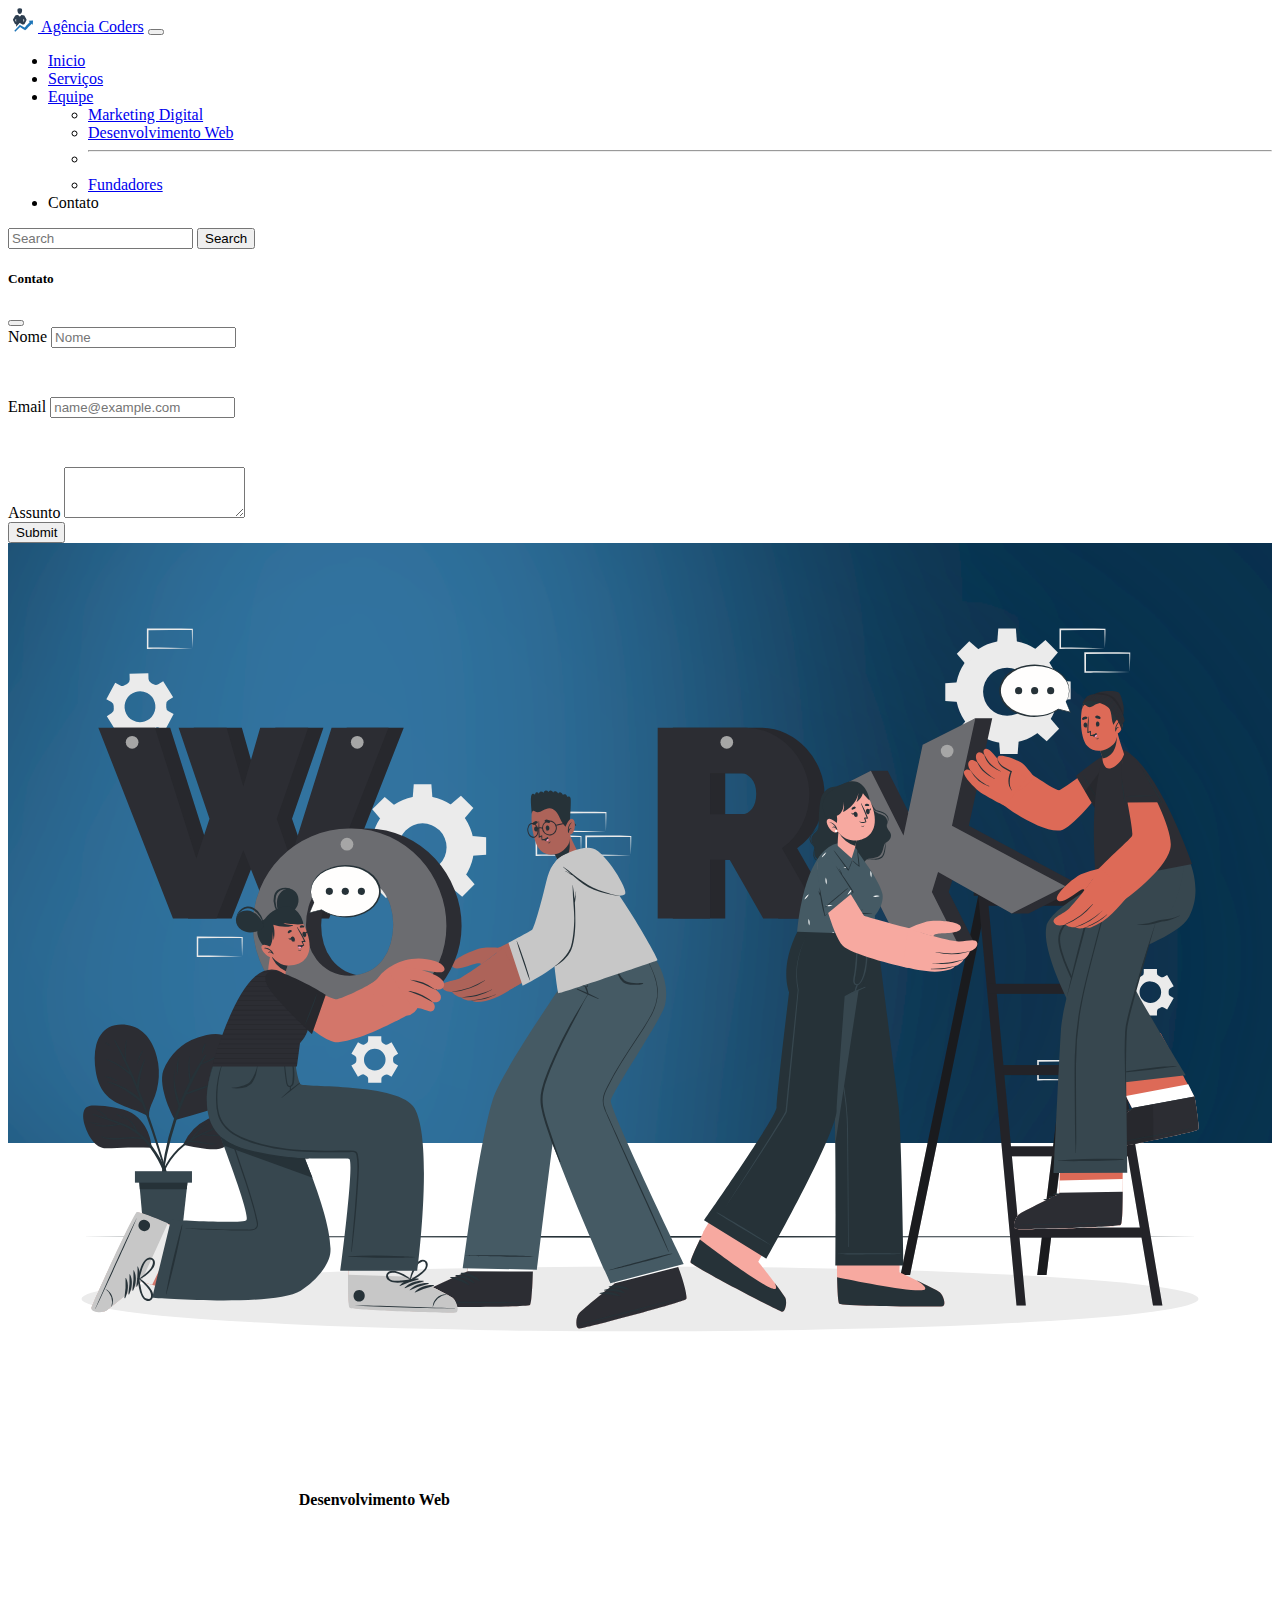
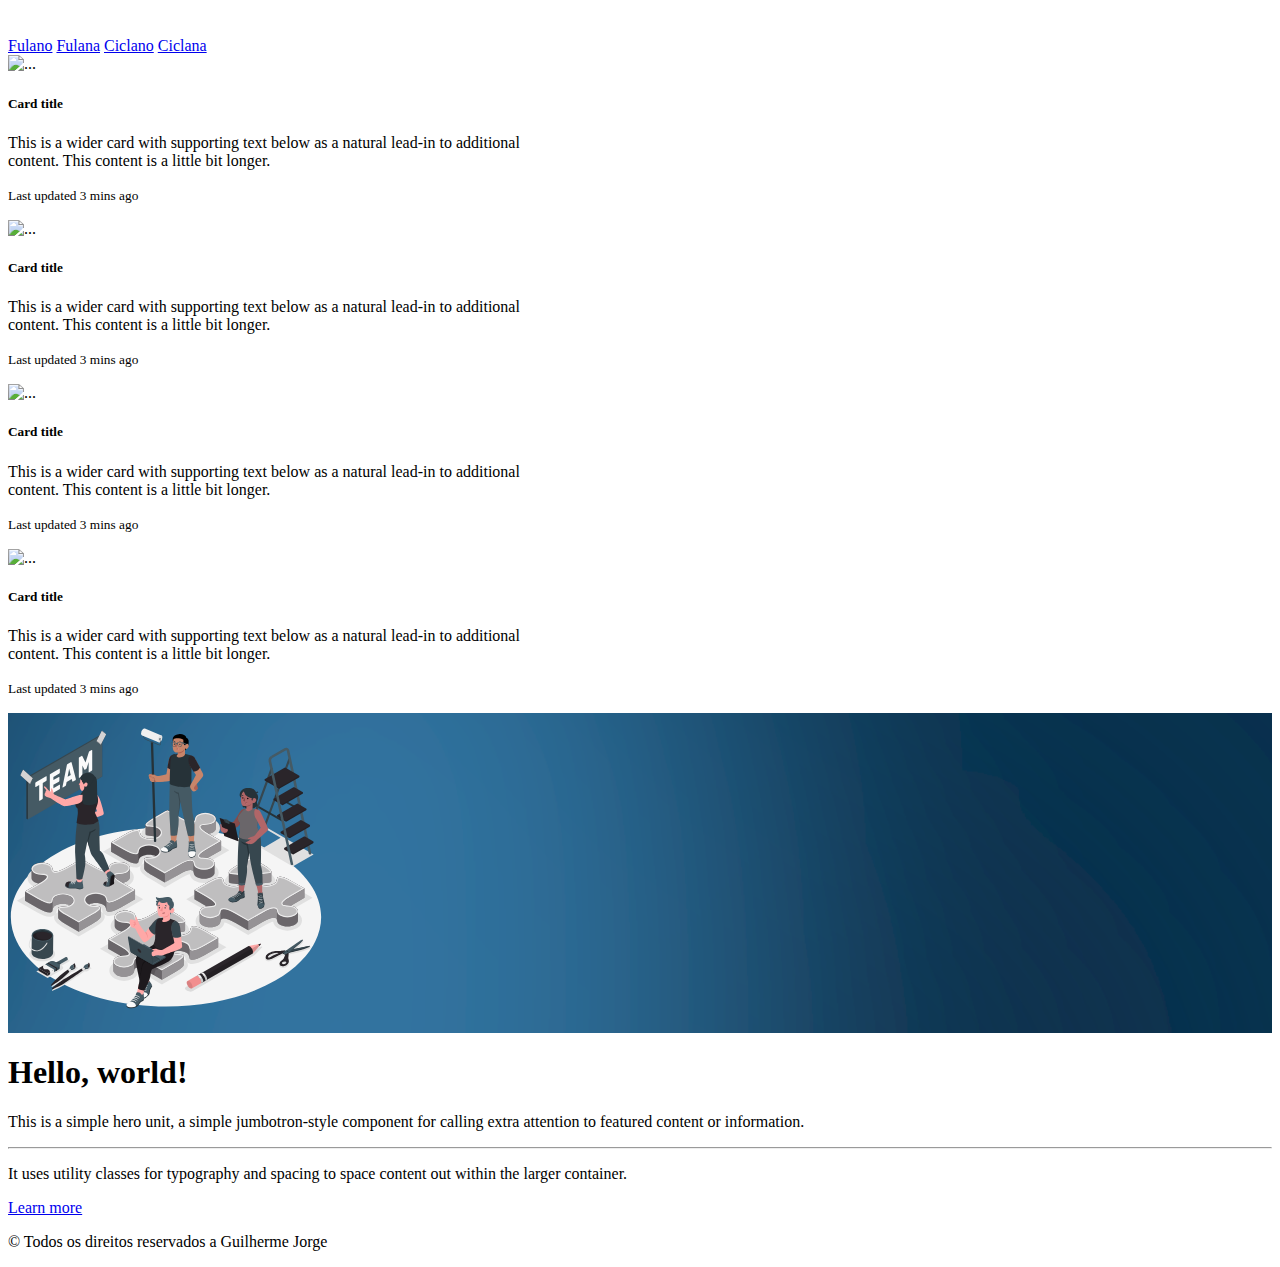
==== equipedsweb.html @ 63e2ac9b "Primeiro site que criei utilizando bootstrap" ====
<!DOCTYPE html>
<html lang="en">

<head>
  <meta charset="UTF-8">
  <meta http-equiv="X-UA-Compatible" content="IE=edge">
  <meta name="viewport" content="width=device-width, initial-scale=1.0">
  <title>Equipe Marketing</title>
  <link href="https://cdn.jsdelivr.net/npm/bootstrap@5.0.1/dist/css/bootstrap.min.css" rel="stylesheet"
    integrity="sha384-+0n0xVW2eSR5OomGNYDnhzAbDsOXxcvSN1TPprVMTNDbiYZCxYbOOl7+AMvyTG2x" crossorigin="anonymous">
  <!-- CSS -->
  <link rel="stylesheet" href="./assets/css/style.css">

  <script src="https://kit.fontawesome.com/860330e368.js" crossorigin="anonymous"></script>
</head>

<body>

  <!--Navbar-->
  <nav class="navbar navbar-expand-lg navbar-light bg-light sticky-top">
    <div class="container-fluid">
      <a class="navbar-brand" href="#">
        <img src="./assets/svg/icon.svg" alt="" width="30" height="24">
        Agência Coders</a>
      <button class="navbar-toggler" type="button" data-bs-toggle="collapse" data-bs-target="#navbarSupportedContent"
        aria-controls="navbarSupportedContent" aria-expanded="false" aria-label="Toggle navigation">
        <span class="navbar-toggler-icon"></span>
      </button>
      <div class="collapse navbar-collapse" id="navbarSupportedContent">
        <ul class="navbar-nav me-auto mb-2 mb-lg-0">
          <li class="nav-item">
            <a class="nav-link active" aria-current="page" href="index.html">Inicio</a>
          </li>
          <li class="nav-item">
            <a class="nav-link" href="servicos.html">Serviços</a>
          </li>
          <li class="nav-item dropdown">
            <a class="nav-link dropdown-toggle" href="#" id="navbarDropdown" role="button" data-bs-toggle="dropdown"
              aria-expanded="false">
              Equipe
            </a>
            <ul class="dropdown-menu" aria-labelledby="navbarDropdown">
              <li><a class="dropdown-item" href="equipemkt.html">Marketing Digital</a></li>
              <li><a class="dropdown-item" href="#">Desenvolvimento Web</a></li>
              <li>
                <hr class="dropdown-divider">
              </li>
              <li><a class="dropdown-item" href="fundadores.html">Fundadores</a></li>
            </ul>
          </li>
          <li class="nav-item">
            <a class="nav-link bt-c" data-bs-toggle="modal" data-bs-target="#exampleModal">Contato</a>
          </li>
        </ul>
        <form class="d-flex">
          <input class="form-control me-2" type="search" placeholder="Search" aria-label="Search">
          <button class="btn btn-outline-success" type="submit">Search</button>
        </form>
      </div>
    </div>
  </nav>
  <!--/Navbar-->


  <!-- Modal Contato -->
  <div class="modal fade" id="exampleModal" tabindex="-1" aria-labelledby="exampleModalLabel" aria-hidden="true">
    <div class="modal-dialog">
      <div class="modal-content">
        <div class="modal-header">
          <h5 class="modal-title" id="exampleModalLabel">Contato</h5>
          <button type="button" class="btn-close" data-bs-dismiss="modal" aria-label="Close"></button>
        </div>
        <div class="modal-body">

          <!--Formulário de contato-->
          <div class="row">
            <div class="col-md-12">

              <form>
                <div class="mb-3 bs-b">

                  <label for="exampleFormControlInput1" class="form-label">Nome</label>
                  <input id="nome" type="text" class="form-control" id="exampleFormControlInput1" placeholder="Nome"
                    onkeyup="validaName()">

                  <span class="d-flex justify-content-end" id="avisoNome"></span>

                </div>

                <div class="mb-3 bs-b">

                  <label for="exampleFormControlInput1" class="form-label">Email</label>
                  <input id="email" type="email" class="form-control" id="exampleFormControlInput1"
                    placeholder="name@example.com" onkeyup="validaEmail()">

                  <span class="d-flex justify-content-end" id="avisoEmail"></span>

                </div>

                <div class="mb-3 asfo">
                  <label for="exampleFormControlTextarea1" class="form-label">Assunto</label>
                  <textarea id="assunto" class="form-control" id="exampleFormControlTextarea1" rows="3"
                    onkeyup="validaAssunto()"></textarea>

                  <span id="avisoAssunto"></span>

                </div>

                <div class="d-flex justify-content-end">
                  <button type="submit" class="btn btn-primary" onclick="validaGeral()">Submit</button>
                </div>
              </form>
            </div>

          </div>

          <!--/Formulário de contato-->

        </div>
      </div>
    </div>
  </div>
  <!--/Modal Contato -->


  <!--Header-->



  <div class="bg-h">

    <div class="col-md-6">

      <div class="container pt-5 d-flex">

        <div class="w-100 h-100">
          <img src="./assets/svg/team-work-cuate.svg" alt="">
        </div>
        <!--<div class="w-100 bg-success"> -->
        <h4 class="text-light text-center" style="margin-left: 23%; margin-top: 8%;">Desenvolvimento Web</h4>

      </div>

    </div>

    <svg xmlns="http://www.w3.org/2000/svg" viewBox="0 0 1226 100">
      <path fill="#fff" fill-opacity="1"
        d="M0,96L120,85.3C240,75,480,53,720,53.3C960,53,1200,75,1320,85.3L1440,96L1440,320L1320,320C1200,320,960,320,720,320C480,320,240,320,120,320L0,320Z">
      </path>
    </svg>

  </div>


  <!--/Header-->


  <!--Sobre os Funcionarios-->
  <div class="container">

    <div class="row my-5">

      <div class="d-flex justify-content-center">

        <div class="col-4">
          <div class="list-group" id="list-tab" role="tablist">
            <a class="list-group-item list-group-item-action active" id="list-home-list" data-bs-toggle="list"
              href="#list-home" role="tab" aria-controls="list-home">Fulano</a>
            <a class="list-group-item list-group-item-action" id="list-profile-list" data-bs-toggle="list"
              href="#list-profile" role="tab" aria-controls="list-profile">Fulana</a>
            <a class="list-group-item list-group-item-action" id="list-messages-list" data-bs-toggle="list"
              href="#list-messages" role="tab" aria-controls="list-messages">Ciclano</a>
            <a class="list-group-item list-group-item-action" id="list-settings-list" data-bs-toggle="list"
              href="#list-settings" role="tab" aria-controls="list-settings">Ciclana</a>
          </div>
        </div>
        <div class="col-6">
          <div class="tab-content" id="nav-tabContent">
            <div class="tab-pane fade show active" id="list-home" role="tabpanel" aria-labelledby="list-home-list">

              <div class="container">
                <div class="card mb-3" style="max-width: 540px;">
                  <div class="row g-0">
                    <div class="col-md-4">
                      <img src="..." class="img-fluid rounded-start" alt="...">
                    </div>
                    <div class="col-md-8">
                      <div class="card-body">
                        <h5 class="card-title">Card title</h5>
                        <p class="card-text">This is a wider card with supporting text below as a natural lead-in to
                          additional content. This content is a little bit longer.</p>
                        <p class="card-text"><small class="text-muted">Last updated 3 mins ago</small></p>
                      </div>
                    </div>
                  </div>
                </div>
              </div>
            </div>

            <div class="tab-pane fade" id="list-profile" role="tabpanel" aria-labelledby="list-profile-list">

              <div class="container">
                <div class="card mb-3" style="max-width: 540px;">
                  <div class="row g-0">
                    <div class="col-md-4">
                      <img src="..." class="img-fluid rounded-start" alt="...">
                    </div>
                    <div class="col-md-8">
                      <div class="card-body">
                        <h5 class="card-title">Card title</h5>
                        <p class="card-text">This is a wider card with supporting text below as a natural lead-in to
                          additional content. This content is a little bit longer.</p>
                        <p class="card-text"><small class="text-muted">Last updated 3 mins ago</small></p>
                      </div>
                    </div>
                  </div>
                </div>
              </div>


            </div>

            <div class="tab-pane fade" id="list-messages" role="tabpanel" aria-labelledby="list-messages-list">

              <div class="container">
                <div class="card mb-3" style="max-width: 540px;">
                  <div class="row g-0">
                    <div class="col-md-4">
                      <img src="..." class="img-fluid rounded-start" alt="...">
                    </div>
                    <div class="col-md-8">
                      <div class="card-body">
                        <h5 class="card-title">Card title</h5>
                        <p class="card-text">This is a wider card with supporting text below as a natural lead-in to
                          additional content. This content is a little bit longer.</p>
                        <p class="card-text"><small class="text-muted">Last updated 3 mins ago</small></p>
                      </div>
                    </div>
                  </div>
                </div>
              </div>

            </div>

            <div class="tab-pane fade" id="list-settings" role="tabpanel" aria-labelledby="list-settings-list">

              <div class="container">
                <div class="card mb-3" style="max-width: 540px;">
                  <div class="row g-0">
                    <div class="col-md-4">
                      <img src="..." class="img-fluid rounded-start" alt="...">
                    </div>
                    <div class="col-md-8">
                      <div class="card-body">
                        <h5 class="card-title">Card title</h5>
                        <p class="card-text">This is a wider card with supporting text below as a natural lead-in to
                          additional content. This content is a little bit longer.</p>
                        <p class="card-text"><small class="text-muted">Last updated 3 mins ago</small></p>
                      </div>
                    </div>
                  </div>
                </div>
              </div>

            </div>
          </div>
        </div>
      </div>
    </div>

  </div>
  <!--/Sobre os Funcionarios-->

  <!--Transição Conteúdo-->

  <div class="bg-h mt-5">

    <div class="container d-flex justify-content-end" style="width: 25%; height: 25%;">

      <img src="./assets/svg/Team work-amico.svg" alt="">

    </div>

  </div>
  <!--/Transição Conteúdo-->

  <!--Jumbotron-->
  <div class="bg-light p-5 rounded-lg">
    <h1 class="display-4">Hello, world!</h1>
    <p class="lead">This is a simple hero unit, a simple jumbotron-style component for calling extra attention to
      featured content or information.</p>
    <hr class="my-4">
    <p>It uses utility classes for typography and spacing to space content out within the larger container.</p>
    <a class="btn btn-primary btn-lg" href="#" role="button">Learn more</a>
  </div>
  <!--/Jumbotron-->

  <!--Rodapé-->
  <footer>
    <div class="row mb-3">
      <div class="col-md-12 d-flex justify-content-center">

        <a href="https://www.linkedin.com/in/guilhermejorgee/" class="p-5" target="_blank"><i
            class="fab fa-linkedin tm-social"></i></a>
        <a href="https://github.com/guilhermejorgee/" class="p-5" target="_blank"><i
            class="fab fa-github-square tm-social"></i></a>


      </div>
    </div>

    <div class="row d-flex justify-content-center">
      <div class="col-md-12">
        <div class="text-center">
          <p>&copy; Todos os direitos reservados a Guilherme Jorge </p>
        </div>
      </div>
    </div>

  </footer>
  <!--/Rodapé-->


  <!-- Option 1: Bootstrap Bundle with Popper -->
  <script src="https://cdn.jsdelivr.net/npm/bootstrap@5.0.1/dist/js/bootstrap.bundle.min.js"
    integrity="sha384-gtEjrD/SeCtmISkJkNUaaKMoLD0//ElJ19smozuHV6z3Iehds+3Ulb9Bn9Plx0x4"
    crossorigin="anonymous"></script>

  <script src="./assets/js/script.js"></script>
</body>

</html>
---- assets/css/style.css ----
.tm-social{
    font-size: 50px;
    color: rgb(29, 28, 28);
}
.bs-b{
    box-sizing: border-box;
    height: 70px;
}
.heightHeader{
    height: 300px;
}

.bg-h{

    background: url(../svg/blurry-gradient-haikei.svg) no-repeat;

}

.bg-p{

    background: url(../svg/wave-haikei.svg) no-repeat;

}

.bsb{

    box-sizing: border-box;

}

.top-20{
    top: 20%;
}

.bg-darklight{
    background-color: rgb(54, 54, 54);
}

.bor-dark{
    border-bottom: 1px solid rgb(27, 27, 27);
    border-left: 1px solid rgb(27, 27, 27);
    border-right: 1px solid rgb(27, 27, 27);
}
.bor-dark-top{
    border-top: 1px solid rgb(27, 27, 27);
}

.start-20{
    left: 6%;
    top: 20%
}

.bt-c:hover{
    cursor: pointer;
}
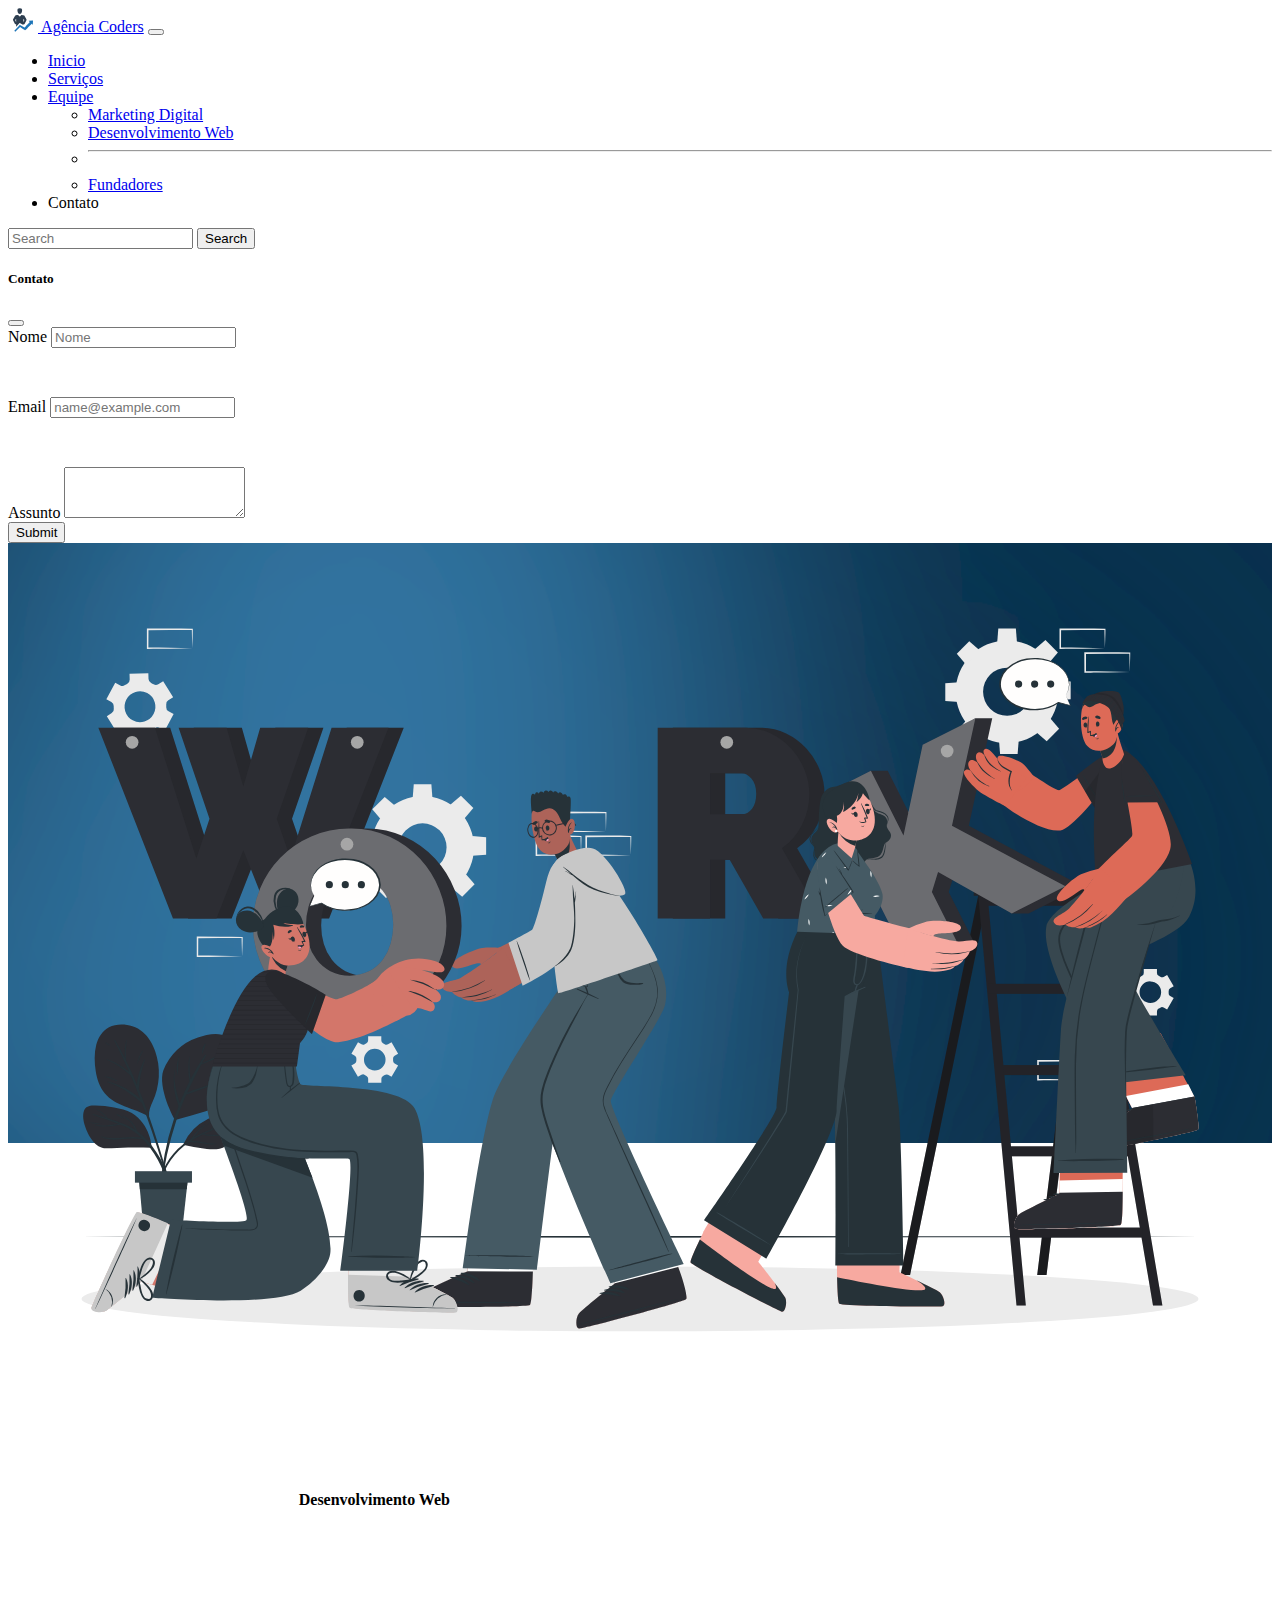
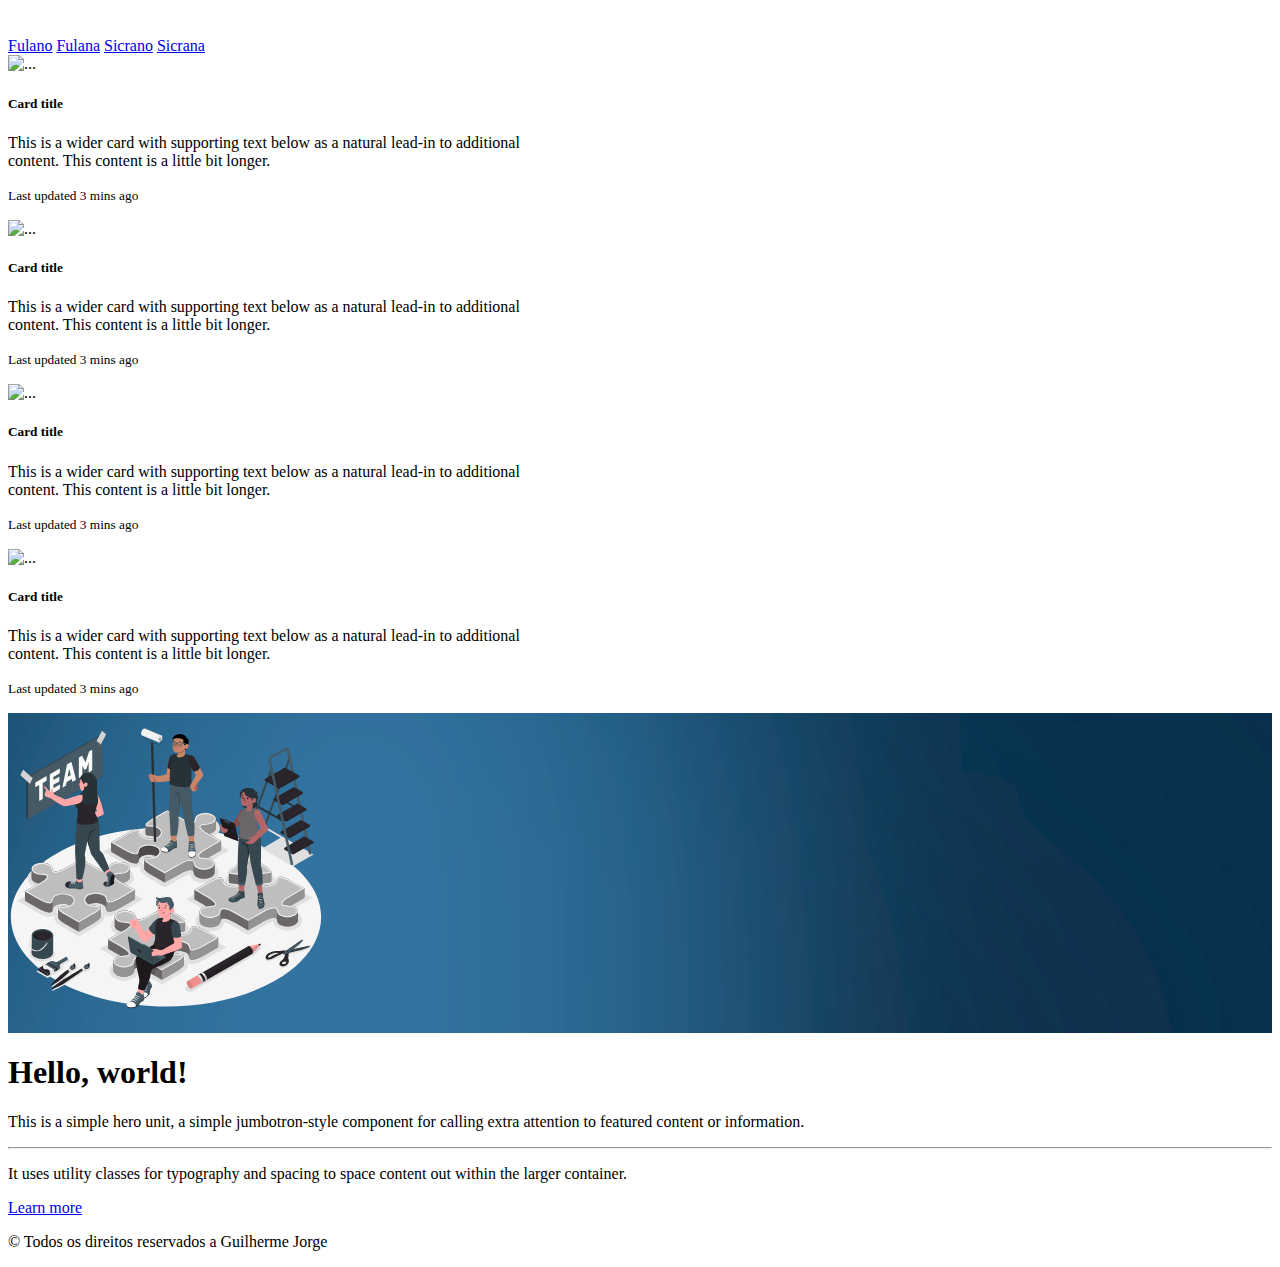
==== commit 351c8a8d: "correções" ====
--- a/equipedsweb.html
+++ b/equipedsweb.html
@@ -169,9 +169,9 @@
             <a class="list-group-item list-group-item-action" id="list-profile-list" data-bs-toggle="list"
               href="#list-profile" role="tab" aria-controls="list-profile">Fulana</a>
             <a class="list-group-item list-group-item-action" id="list-messages-list" data-bs-toggle="list"
-              href="#list-messages" role="tab" aria-controls="list-messages">Ciclano</a>
+              href="#list-messages" role="tab" aria-controls="list-messages">Sicrano</a>
             <a class="list-group-item list-group-item-action" id="list-settings-list" data-bs-toggle="list"
-              href="#list-settings" role="tab" aria-controls="list-settings">Ciclana</a>
+              href="#list-settings" role="tab" aria-controls="list-settings">Sicrana</a>
           </div>
         </div>
         <div class="col-6">
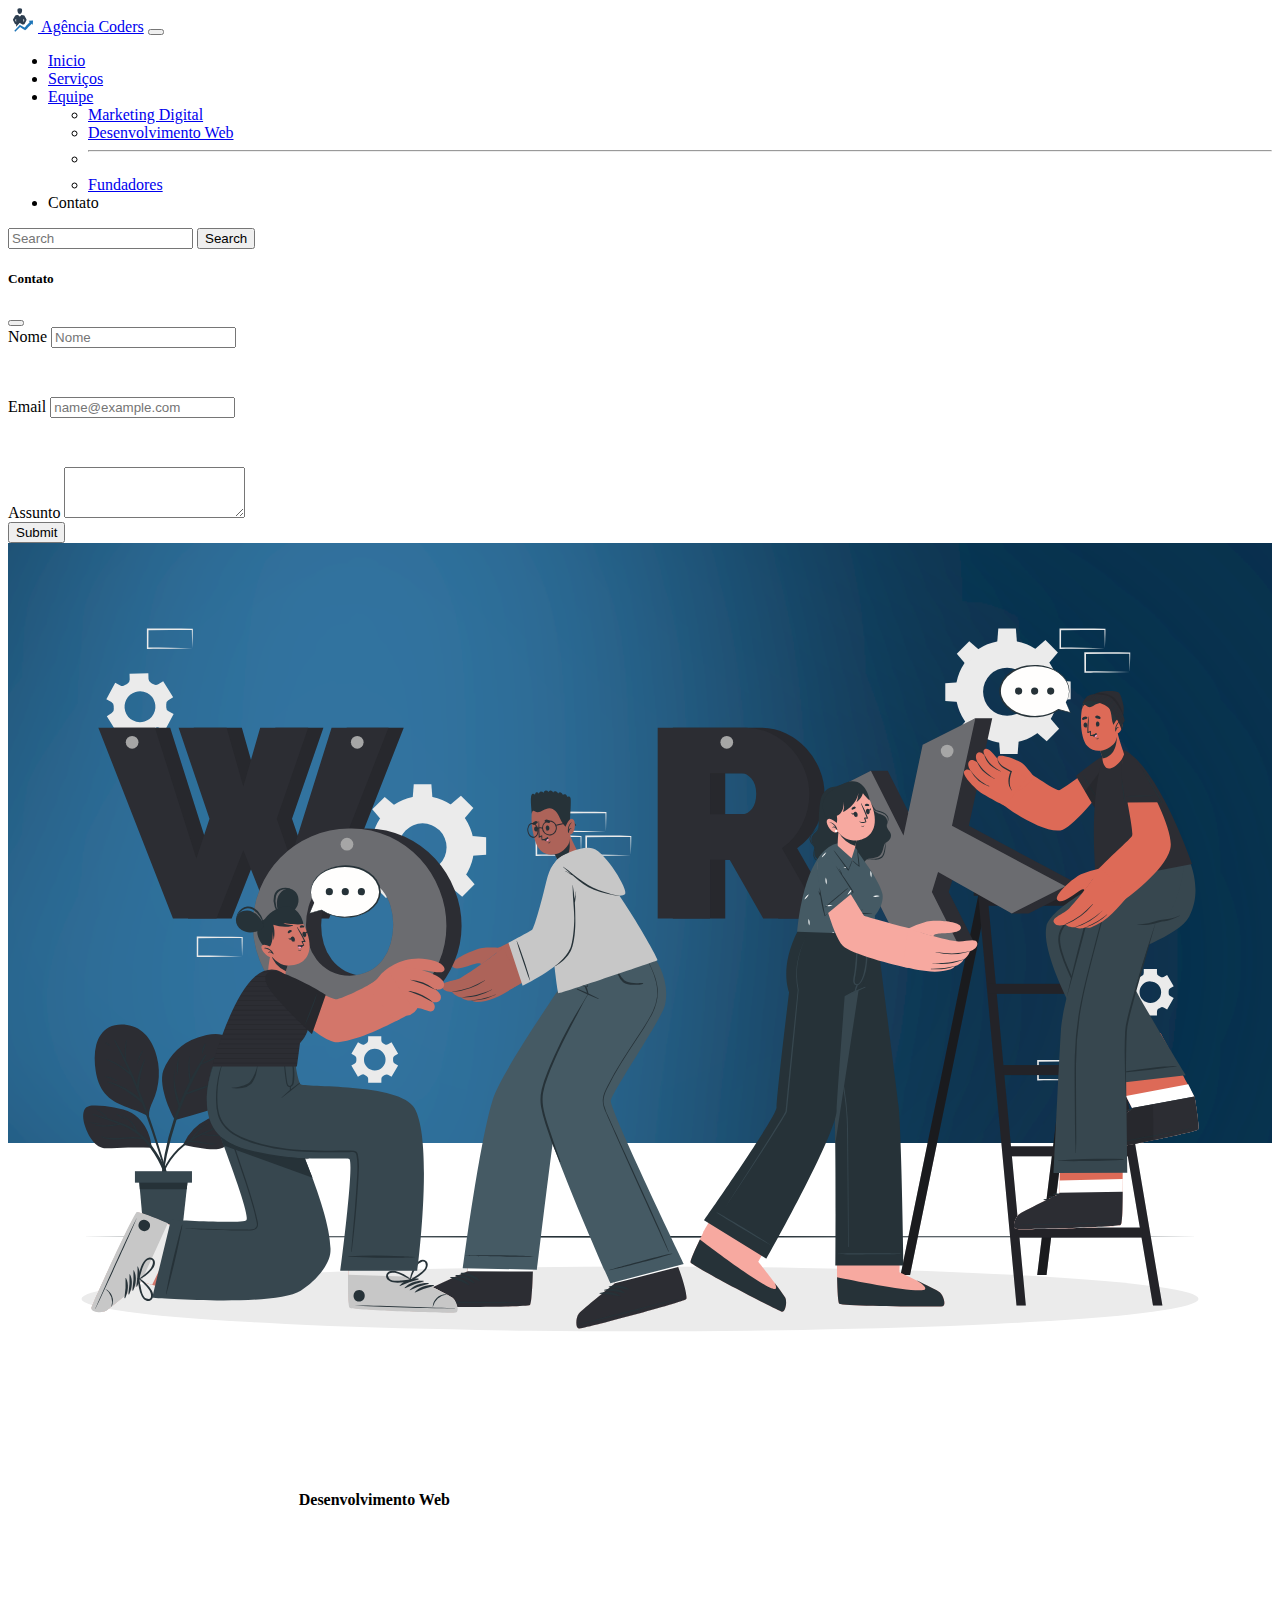
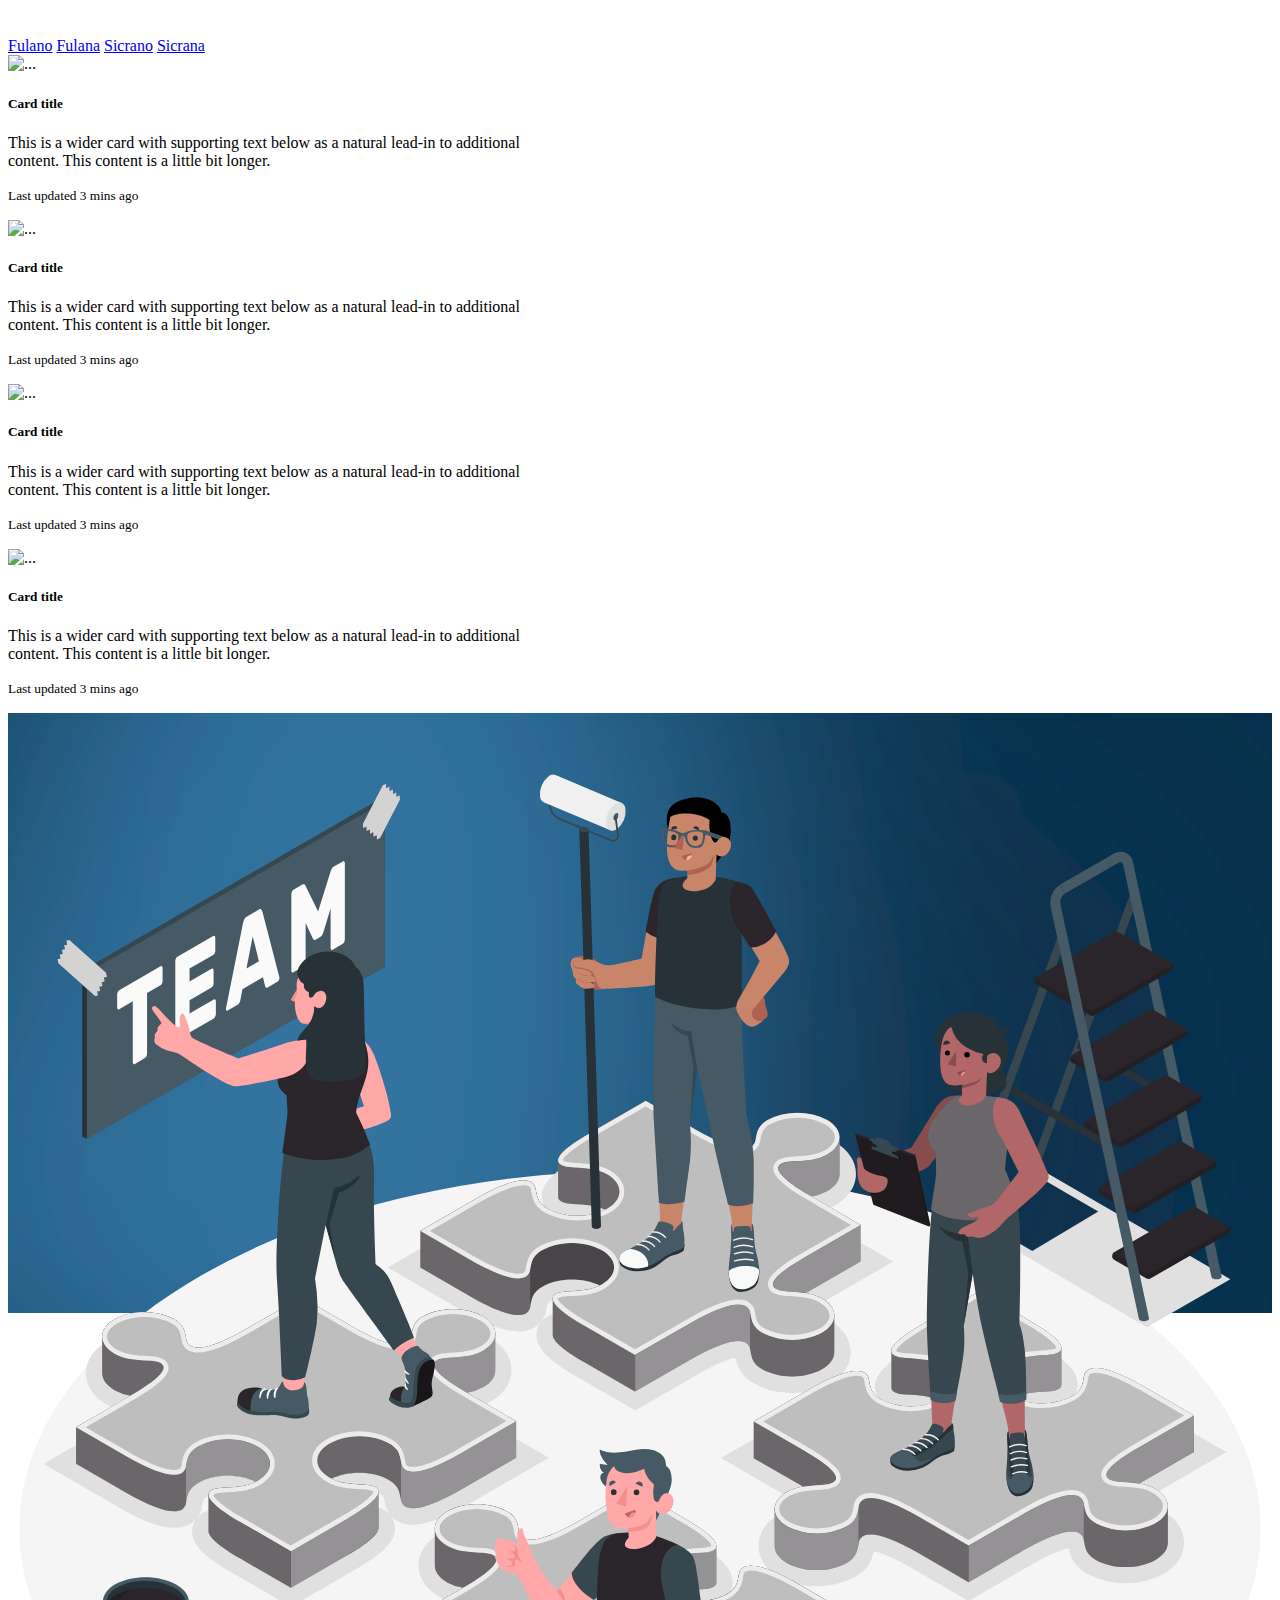
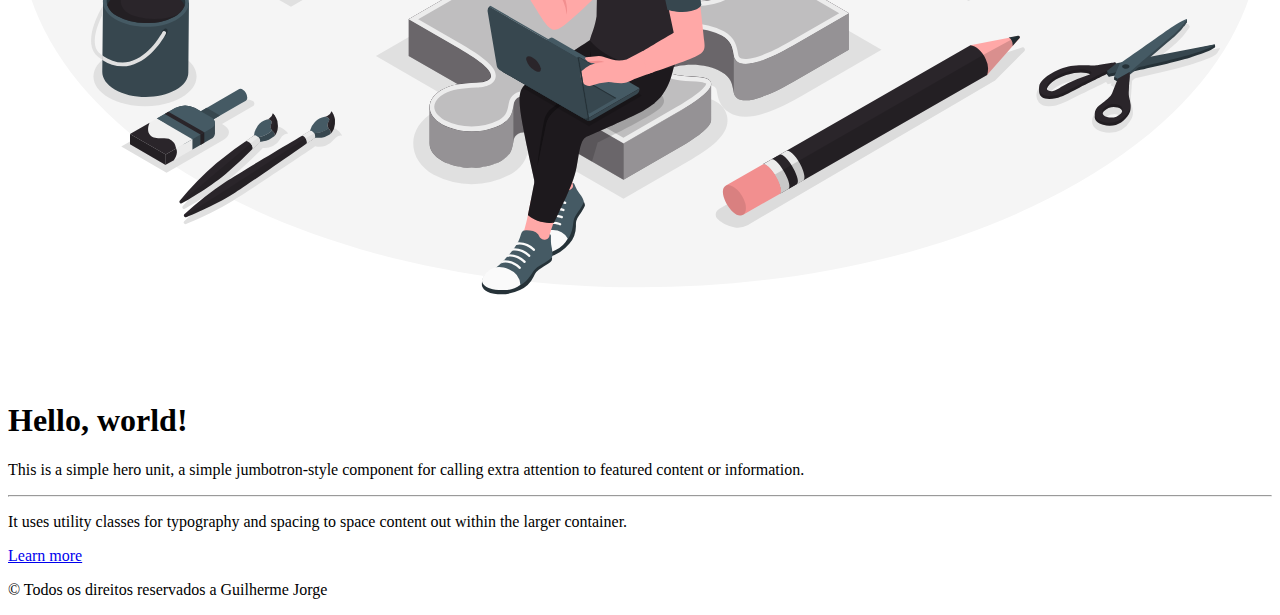
==== commit 606725a7: "correções na div de transição de conteúdo e o rodapé" ====
--- a/equipedsweb.html
+++ b/equipedsweb.html
@@ -275,13 +275,24 @@
 
   <div class="bg-h mt-5">
 
-    <div class="container d-flex justify-content-end" style="width: 25%; height: 25%;">
-
-      <img src="./assets/svg/Team work-amico.svg" alt="">
-
-    </div>
-
-  </div>
+    <div class="container">
+
+      <div class="row d-flex justify-content-center">
+
+        <div class="col-md-4">
+
+
+            <img src="./assets/svg/Team work-amico.svg" alt="">
+                 
+
+        </div>
+
+      </div>
+
+    </div>
+
+  </div> 
+     
   <!--/Transição Conteúdo-->
 
   <!--Jumbotron-->
@@ -297,28 +308,33 @@
 
   <!--Rodapé-->
   <footer>
-    <div class="row mb-3">
-      <div class="col-md-12 d-flex justify-content-center">
-
-        <a href="https://www.linkedin.com/in/guilhermejorgee/" class="p-5" target="_blank"><i
-            class="fab fa-linkedin tm-social"></i></a>
-        <a href="https://github.com/guilhermejorgee/" class="p-5" target="_blank"><i
-            class="fab fa-github-square tm-social"></i></a>
-
-
-      </div>
-    </div>
-
-    <div class="row d-flex justify-content-center">
-      <div class="col-md-12">
-        <div class="text-center">
-          <p>&copy; Todos os direitos reservados a Guilherme Jorge </p>
-        </div>
-      </div>
-    </div>
-
-  </footer>
-  <!--/Rodapé-->
+
+    <div class="container">
+  
+      <div class="row mb-3">
+        <div class="col-md-12 d-flex justify-content-center">
+  
+          <a href="https://www.linkedin.com/in/guilhermejorgee/" class="p-5" target="_blank"><i
+              class="fab fa-linkedin tm-social"></i></a>
+          <a href="https://github.com/guilhermejorgee/" class="p-5" target="_blank"><i
+              class="fab fa-github-square tm-social"></i></a>
+  
+  
+        </div>
+      </div>
+  
+      <div class="row d-flex justify-content-center">
+        <div class="col-md-12">
+          <div class="text-center">
+            <p>&copy; Todos os direitos reservados a Guilherme Jorge </p>
+          </div>
+        </div>
+      </div>
+  
+    </div>
+  
+    </footer>
+    <!--/Rodapé-->
 
 
   <!-- Option 1: Bootstrap Bundle with Popper -->
